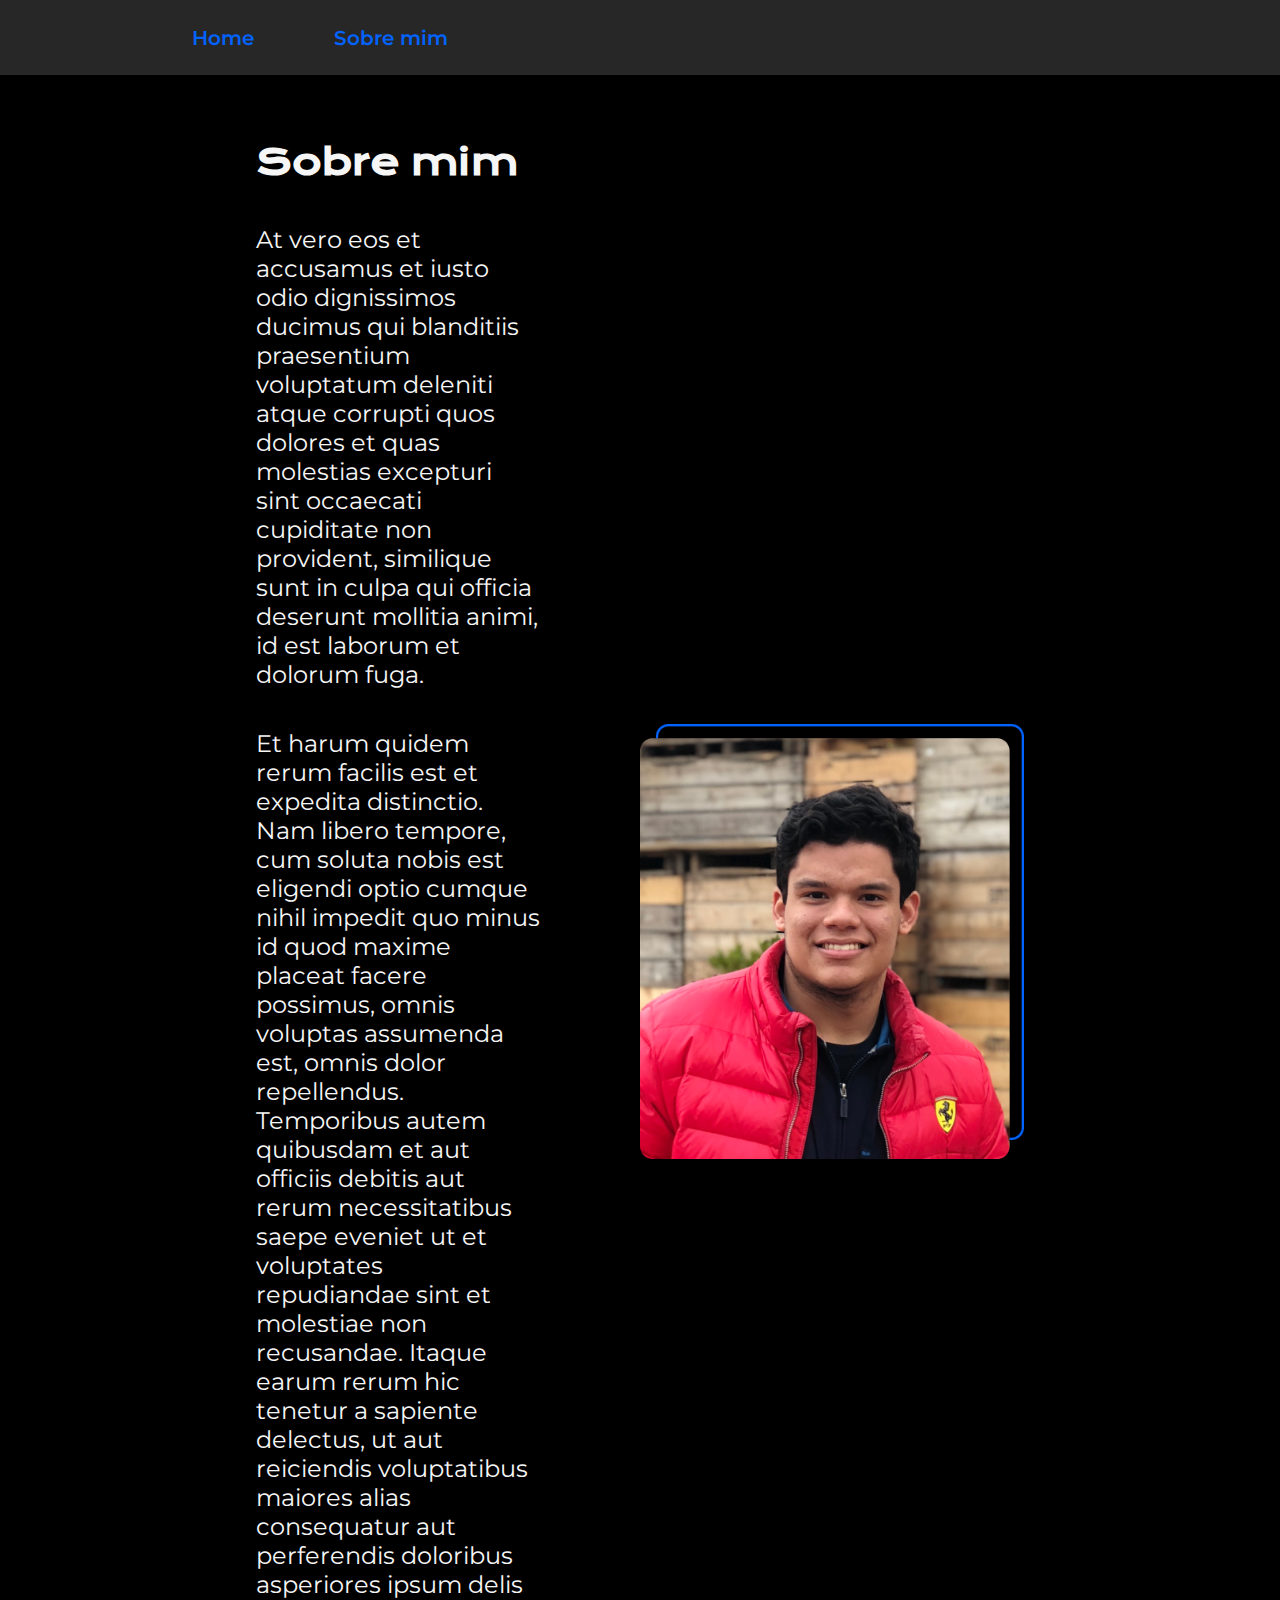
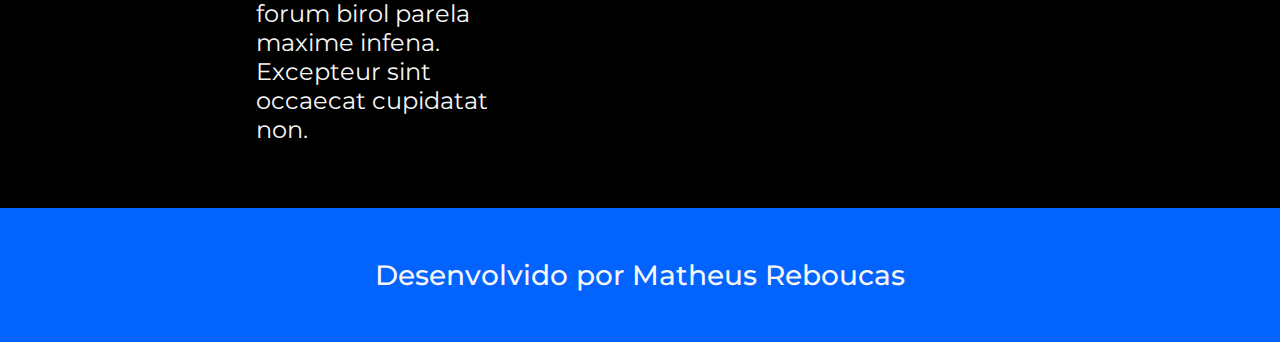
==== about.html @ 0fd0702b "1.1" ====
<!DOCTYPE html>
<html lang="pt-br">
     <head>
          <meta charset="UTF-8">
          <meta name="viewport" content="width=device-width, initial-scale=1.0">
          <title>Sobre mim - MGR</title>
          <link rel="stylesheet" href="./css/estilo.css">
     </head>
     <body>
          <header class="cabecalho">
               <nav class="cabecalho__menu">
               <a class="cabecalho__menu__link" href="./index.html">Home</a>
               <a class="cabecalho__menu__link" href="./about.html">Sobre mim</a>
               </nav>
          </header>

          <main class="apresentacao">
               <section class="apresentacao__conteudo">
                    <h1 class="apresentacao__conteudo__titulo">Sobre mim</h1>
                    <p class="apresentacao__conteudo__paragrafo">At vero eos et accusamus et iusto odio dignissimos ducimus qui blanditiis praesentium voluptatum deleniti atque corrupti quos dolores et quas molestias excepturi sint occaecati cupiditate non provident, similique sunt in culpa qui officia deserunt mollitia animi, id est laborum et dolorum fuga.</p>

                    <p class="apresentacao__conteudo__paragrafo">Et harum quidem rerum facilis est et expedita distinctio. Nam libero tempore, cum soluta nobis est eligendi optio cumque nihil impedit quo minus id quod maxime placeat facere possimus, omnis voluptas assumenda est, omnis dolor repellendus. Temporibus autem quibusdam et aut officiis debitis aut rerum necessitatibus saepe eveniet ut et voluptates repudiandae sint et molestiae non recusandae. Itaque earum rerum hic tenetur a sapiente delectus, ut aut reiciendis voluptatibus maiores alias consequatur aut perferendis doloribus asperiores ipsum delis forum birol parela maxime infena. Excepteur sint occaecat cupidatat non.</p>
               </section>
               <img class="apresentacao__imagem" src="img/Imagem.png" alt="Minha Foto">                 
          </main>
          
          <footer class="rodape">
               <p class="rodape__paragrafo">Desenvolvido por Matheus Reboucas</p>
          </footer>


     </body>
</html>
---- css/estilo.css ----
/* FONTS */
/* KRONA ONE */
@import url('https://fonts.googleapis.com/css2?family=JetBrains+Mono:ital,wght@0,100..800;1,100..800&family=Krona+One&family=Roboto:ital,wght@0,100;0,300;0,400;0,500;0,700;0,900;1,100;1,300;1,400;1,500;1,700;1,900&display=swap');

/* MONTSERRAT */
@import url("https://fonts.googleapis.com/css2?family=JetBrains+Mono:ital,wght@0,100..800;1,100..800&family=Krona+One&family=Montserrat:ital,wght@0,100..900;1,100..900&family=Roboto:ital,wght@0,100;0,300;0,400;0,500;0,700;0,900;1,100;1,300;1,400;1,500;1,700;1,900&display=swap");

/* VARIAVEIS */
:root{
  --cor-principal: #000000;
  --cor-cinza: #272727;
  --cor-secundaria: #F6F6F6;
  --cor-terciaria: #0263ff;

  --fonte-primaria: "Krona One", sans-serif;
  --fonte-secundaria: "Montserrat", sans-serif;
}

/* TODO O CODIGO */
*{
  margin: 0;
  padding: 0;
}

/* BODY DA PAGINA */
body {
  box-sizing: border-box;
  background-color: var(--cor-principal);
  color: var(--cor-secundaria);
}

.cabecalho{
  background-color: var(--cor-cinza);
  padding: 2% 0% 2% 15%;
}

.cabecalho__menu{
  display: flex;
  gap: 80px;
}

.cabecalho__menu__link{
  color: var(--cor-terciaria);
  font-size: 1.25rem;
  font-weight: 600;
  font-family: var(--fonte-secundaria);
  text-decoration: none;
}

/* MAIN */
.apresentacao{
  margin: 5% 20%;
  display: flex;
  align-items: center;
  justify-content: center;
  gap: 100px;
}

/* SECTION */
.apresentacao__conteudo{
  width: 50%;
  display: flex;
  flex-direction: column;
  gap: 40px;
}

/* TITULO DO CONTEUDO */
.apresentacao__conteudo__titulo{
  font-family: var(--fonte-primaria);
  font-size: 2.25rem;
}

/* STRONG */
.titulo-destaque{
  color: var(--cor-terciaria);
}

/* CONTEUDO DO PARAGRAFO */
.apresentacao__conteudo__paragrafo{
  font-family: var(--fonte-secundaria);
  font-weight: 400;
  font-size: 1.5rem;
}

/* DIV PAI DOS BOTOES */
.apresentacao__links{
  display: flex;
  flex-direction: column;
  align-items: center;
  gap: 32px;
  justify-content: space-between;
}

/* BOTOES LINK */
.apresentacao__links__navegacao{
  border-style: solid;
  border-radius: 8px;
  border-color: var(--cor-terciaria);
  color: var(--cor-secundaria);
  font-family: var(--fonte-secundaria);
  font-weight: 600;
  width: 50%;
  text-align: center;
  text-decoration: none;
  font-size: 1.25rem;
  border-radius: 16px;
  padding: 21.5px 0;
  display: flex;
  justify-content: center;
  align-items: center;
  gap: 16px;
}

.apresentacao__links__link:hover{
  background-color: var(--cor-cinza);
}

/* SUBTITULO APRESENTAÇÃO */
.apresentacao__links__subtitulo{
  font-family: var(--fonte-primaria);
  font-size: 1.5rem;
  font-weight: 100;
}

.apresentacao__links__link__img{
  height: 35px;
  width: 32px;
}

/* IMAGEM */
.apresentacao__imagem{
  width: 50%;
}

.rodape{
  padding: 50px;
  background-color: var(--cor-terciaria);
  display: flex;
  justify-content: center;
}

.rodape__paragrafo{
  font-family: var(--fonte-secundaria);
  font-weight: 500;
  font-size: 1.75rem;
  color: var(--cor-secundaria);
}

@media (max-width: 1200px){
  .apresentacao{
    padding: 1%;
    flex-direction: column-reverse;
  }

  .apresentacao__conteudo{
    width: auto;
  }

  .cabecalho{
    padding: 10%;
  }

  .cabecalho__menu{
    justify-content: center;
  }

}
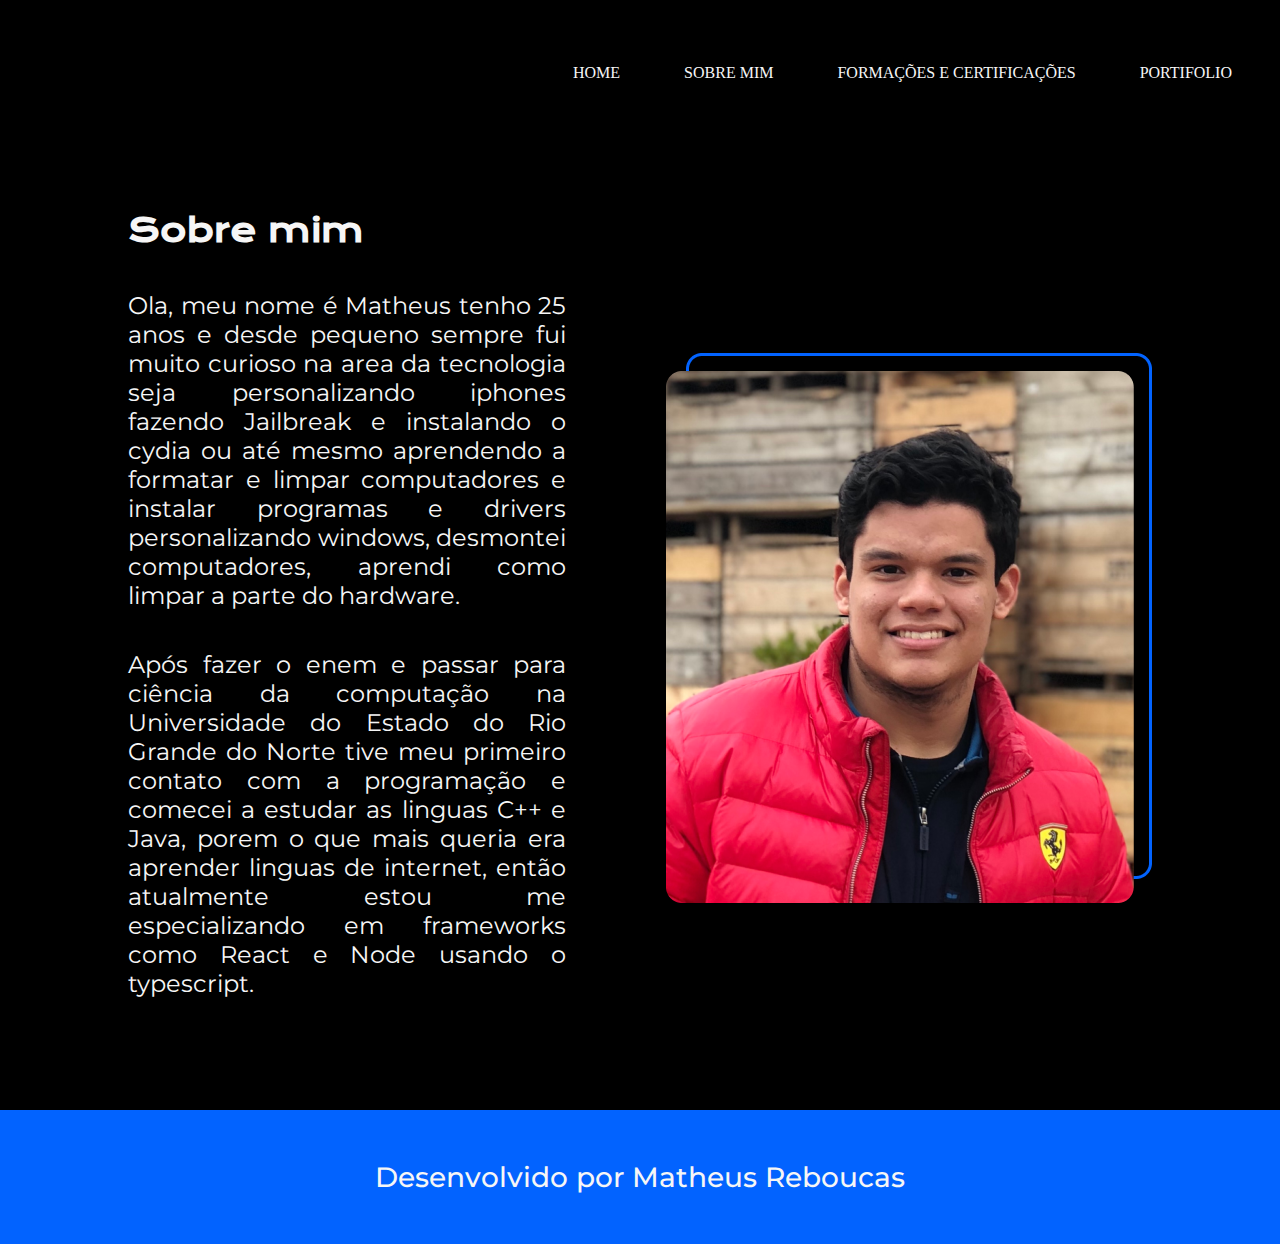
==== commit 505b66ae: "adicionando seccao de form e cert e portifolio" ====
--- a/about.html
+++ b/about.html
@@ -1,33 +1,68 @@
 <!DOCTYPE html>
 <html lang="pt-br">
-     <head>
-          <meta charset="UTF-8">
-          <meta name="viewport" content="width=device-width, initial-scale=1.0">
-          <title>Sobre mim - MGR</title>
-          <link rel="stylesheet" href="./css/estilo.css">
-     </head>
-     <body>
-          <header class="cabecalho">
-               <nav class="cabecalho__menu">
-               <a class="cabecalho__menu__link" href="./index.html">Home</a>
-               <a class="cabecalho__menu__link" href="./about.html">Sobre mim</a>
-               </nav>
-          </header>
+  <head>
+    <meta charset="UTF-8" />
+    <meta name="viewport" content="width=device-width, initial-scale=1.0" />
+    <title>Sobre mim - MGR</title>
+    <link rel="stylesheet" href="./css/estilo.css" />
+  </head>
+  <body>
+    <!--NOVO CABEÇALHO DE ITENS COM MENU HAMBURGUER-->
+    <header class="cabecalho">
+      <div class="conteiner">
+        <input type="checkbox" id="menu" class="conteiner__botao" />
+        <label for="menu" class="conteiner__rotulo">
+          <span class="cabecalho__menu conteiner__imagem"></span>
+        </label>
+        <ul class="lista-menu">
+          <li class="lista-menu__item"><a href="./index.html">Home</a></li>
+          <li class="lista-menu__item"><a href="./about.html">Sobre mim</a></li>
+          <li class="lista-menu__item"><a href="./cerfificacoes.html"> Formações e Certificações</a></li>
+          <li class="lista-menu__item"><a href="./Portifolio.html">Portifolio</a></li>
+        </ul>
+      </div>
+      <div class="cabecalho__opcoes">
+        <input type="checkbox" id="opcoes-menu" class="opcoes__menu" />
+        <li class="opcoes__item">
+          <a class="opcoes__item__item" href="./index.html">Home</a>
+        </li>
+        <li class="opcoes__item">
+          <a class="opcoes__item__item" href="./about.html">Sobre Mim</a>
+        </li>
+        <li class="opcoes__item">
+          <a class="opcoes__item__item" href="./cerfificacoes.html">Formações e Certificações</a>
+        </li>
+        <li class="opcoes__item">
+          <a class="opcoes__item__item" href="./Portifolio.html">Portifolio</a>
+        </li>
+      </div>
+    </header>
 
-          <main class="apresentacao">
-               <section class="apresentacao__conteudo">
-                    <h1 class="apresentacao__conteudo__titulo">Sobre mim</h1>
-                    <p class="apresentacao__conteudo__paragrafo">At vero eos et accusamus et iusto odio dignissimos ducimus qui blanditiis praesentium voluptatum deleniti atque corrupti quos dolores et quas molestias excepturi sint occaecati cupiditate non provident, similique sunt in culpa qui officia deserunt mollitia animi, id est laborum et dolorum fuga.</p>
+    <main class="apresentacao">
+      <section class="apresentacao__conteudo">
+        <h1 class="apresentacao__conteudo__titulo">Sobre mim</h1>
+        <p class="apresentacao__conteudo__paragrafo">
+          Ola, meu nome é Matheus tenho 25 anos e desde pequeno sempre fui muito
+          curioso na area da tecnologia seja personalizando iphones fazendo
+          Jailbreak e instalando o cydia ou até mesmo aprendendo a formatar e
+          limpar computadores e instalar programas e drivers personalizando
+          windows, desmontei computadores, aprendi como limpar a parte do
+          hardware.
+        </p>
 
-                    <p class="apresentacao__conteudo__paragrafo">Et harum quidem rerum facilis est et expedita distinctio. Nam libero tempore, cum soluta nobis est eligendi optio cumque nihil impedit quo minus id quod maxime placeat facere possimus, omnis voluptas assumenda est, omnis dolor repellendus. Temporibus autem quibusdam et aut officiis debitis aut rerum necessitatibus saepe eveniet ut et voluptates repudiandae sint et molestiae non recusandae. Itaque earum rerum hic tenetur a sapiente delectus, ut aut reiciendis voluptatibus maiores alias consequatur aut perferendis doloribus asperiores ipsum delis forum birol parela maxime infena. Excepteur sint occaecat cupidatat non.</p>
-               </section>
-               <img class="apresentacao__imagem" src="img/Imagem.png" alt="Minha Foto">                 
-          </main>
-          
-          <footer class="rodape">
-               <p class="rodape__paragrafo">Desenvolvido por Matheus Reboucas</p>
-          </footer>
+        <p class="apresentacao__conteudo__paragrafo">
+          Após fazer o enem e passar para ciência da computação na Universidade
+          do Estado do Rio Grande do Norte tive meu primeiro contato com a
+          programação e comecei a estudar as linguas C++ e Java, porem o que
+          mais queria era aprender linguas de internet, então atualmente estou
+          me especializando em frameworks como React e Node usando o typescript.
+        </p>
+      </section>
+      <img class="apresentacao__imagem" src="img/Imagem.png" alt="Minha Foto" />
+    </main>
 
-
-     </body>
-</html>+    <footer class="rodape">
+      <p class="rodape__paragrafo">Desenvolvido por Matheus Reboucas</p>
+    </footer>
+  </body>
+</html>
--- a/css/estilo.css
+++ b/css/estilo.css
@@ -1,10 +1,14 @@
+/* CSS IMPORTADOS */
+@import url("./header.css");
+@import url("./certificado.css");
+@import url("./portifolio.css");
+
 /* FONTS */
 /* KRONA ONE */
 @import url('https://fonts.googleapis.com/css2?family=JetBrains+Mono:ital,wght@0,100..800;1,100..800&family=Krona+One&family=Roboto:ital,wght@0,100;0,300;0,400;0,500;0,700;0,900;1,100;1,300;1,400;1,500;1,700;1,900&display=swap');
 
 /* MONTSERRAT */
 @import url("https://fonts.googleapis.com/css2?family=JetBrains+Mono:ital,wght@0,100..800;1,100..800&family=Krona+One&family=Montserrat:ital,wght@0,100..900;1,100..900&family=Roboto:ital,wght@0,100;0,300;0,400;0,500;0,700;0,900;1,100;1,300;1,400;1,500;1,700;1,900&display=swap");
-
 /* VARIAVEIS */
 :root{
   --cor-principal: #000000;
@@ -30,26 +34,12 @@
 }
 
 .cabecalho{
-  background-color: var(--cor-cinza);
-  padding: 2% 0% 2% 15%;
-}
-
-.cabecalho__menu{
-  display: flex;
-  gap: 80px;
-}
-
-.cabecalho__menu__link{
-  color: var(--cor-terciaria);
-  font-size: 1.25rem;
-  font-weight: 600;
-  font-family: var(--fonte-secundaria);
-  text-decoration: none;
+  background-color: var(--cor-primaria);
 }
 
 /* MAIN */
 .apresentacao{
-  margin: 5% 20%;
+  margin: 5% 10%;
   display: flex;
   align-items: center;
   justify-content: center;
@@ -58,16 +48,16 @@
 
 /* SECTION */
 .apresentacao__conteudo{
-  width: 50%;
   display: flex;
   flex-direction: column;
   gap: 40px;
+  margin: 0em 0em 3em 0em;
 }
 
 /* TITULO DO CONTEUDO */
 .apresentacao__conteudo__titulo{
   font-family: var(--fonte-primaria);
-  font-size: 2.25rem;
+  font-size: 2rem;
 }
 
 /* STRONG */
@@ -78,6 +68,7 @@
 /* CONTEUDO DO PARAGRAFO */
 .apresentacao__conteudo__paragrafo{
   font-family: var(--fonte-secundaria);
+  text-align: justify;
   font-weight: 400;
   font-size: 1.5rem;
 }
@@ -94,17 +85,15 @@
 /* BOTOES LINK */
 .apresentacao__links__navegacao{
   border-style: solid;
-  border-radius: 8px;
   border-color: var(--cor-terciaria);
   color: var(--cor-secundaria);
   font-family: var(--fonte-secundaria);
   font-weight: 600;
-  width: 50%;
   text-align: center;
   text-decoration: none;
-  font-size: 1.25rem;
-  border-radius: 16px;
-  padding: 21.5px 0;
+  font-size: 1rem;
+  border-radius: 1.1em;
+  padding: .5em 1.5em;
   display: flex;
   justify-content: center;
   align-items: center;
@@ -118,8 +107,8 @@
 /* SUBTITULO APRESENTAÇÃO */
 .apresentacao__links__subtitulo{
   font-family: var(--fonte-primaria);
-  font-size: 1.5rem;
-  font-weight: 100;
+  font-size: 1.3rem;
+  font-weight: 400;
 }
 
 .apresentacao__links__link__img{
@@ -156,12 +145,7 @@
     width: auto;
   }
 
-  .cabecalho{
-    padding: 10%;
+  .apresentacao__links__navegacao{
+    width: 75%;
   }
-
-  .cabecalho__menu{
-    justify-content: center;
-  }
-
 }
